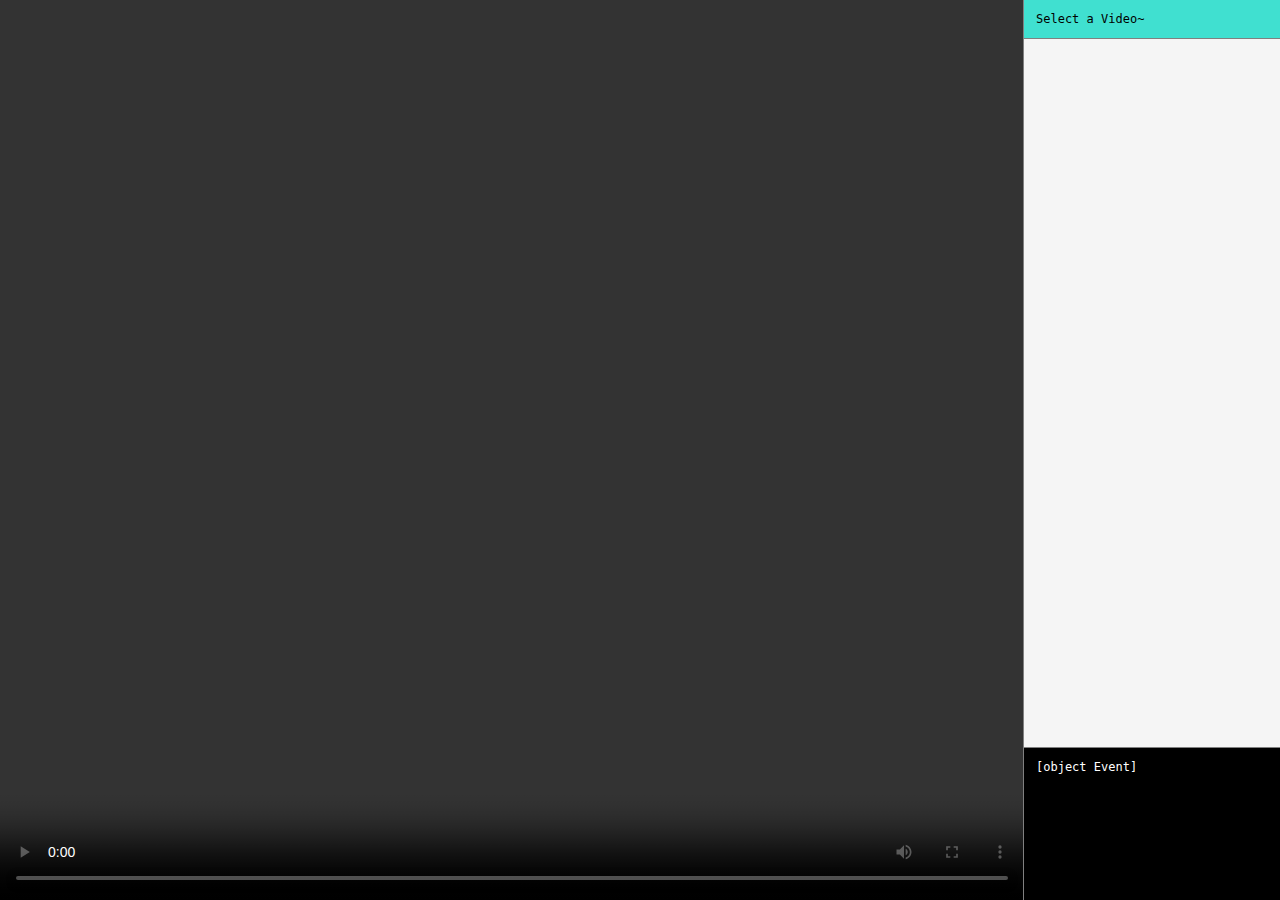
==== index.html @ 286342e9 "Made all interface text non-selectable" ====
<html>
  <head>
	<title>Ijod</title>
	<meta charset="utf-8" />
    <meta name="viewport" content="width=device-width" />
    <meta name="referrer" content="none" />
	<style>
	  ::-webkit-scrollbar { width: 8px; }
	  ::-webkit-scrollbar-track { background: rgba(0,0,0,0.1); }
	  ::-webkit-scrollbar-thumb { background: rgba(0,0,0,0.25); }

	  html, body {
		  margin: 0;
		  padding: 0;
		  width: 100vw;
		  height: 100vh;
		  display: flex;
		  flex-flow: column;
		  font-family: Consolas, Hack, Monaco, monospace, monospace;
		  font-size: 12px;
		  min-width: 512px;
	  }

	  main, aside {
		  position: absolute;
	  }

	  main {
		  background: black;
		  flex-grow: 1;
		  height: 100%;
		  width: calc(100% - 256px);
		  min-width: 256px;
	  }

	  main > video {
		  width: 100%;
		  height: 100%;
	  }

	  aside {
		  background: whitesmoke;
		  width: 256px;
		  height: 100%;
		  border-left: 1px solid gray;
		  display: flex;
		  flex-flow: column;
		  align-self: flex-end;
	  }

	  aside > header {
		  margin: 0;
		  padding: 12px;
		  border-bottom: 1px solid gray;
	  }

	  aside > header { background: turquoise; }
	  aside > header:after { content: "Select a Video~"; }

	  aside > header.loading {
		  background: tomato;
		  cursor: default;
	  }
	  aside > header.loading:after {
		  content: "Loading...";
	  }

	  aside > #list {
		  list-style: none;
		  flex: 1;
		  padding: 0;
		  margin: 0;
		  overflow-y: auto;
		  margin: 0;
	  }

	  aside > #list ul {
		  margin: 0;
		  padding: 0;
	  }
	  
	  aside > #list li {
		  padding: 0;
		  word-break: break-all;
		  list-style: none;
	  }
	  aside > #list li > span {
		  padding: 8px;
		  display: block;
	  }
	  
	  aside > #list li > span:hover {
		  background: gainsboro;
		  cursor: pointer;
	  }
	  aside > #list li.selected {
		  font-weight: bold;
	  }
	  aside > #list li.dir > span {
		  font-style: italic;
	  }
	  aside > #list li.dir > ul {
		  display: none;
	  }
	  aside > #list li.dir.opened > ul {
		  display: block;
		  border-left: 4px solid silver;
	  }

	  aside > #log {
		  background: black;
		  color: white;
		  margin: 0;
		  padding: 12px;
		  width: calc(100% - 24px);
		  height: 128px;
		  overflow-wrap: break-word;
		  overflow-y: auto;
		  border-top: 1px solid gray;
		  align-self: flex-end;
		  font-family: monospace, monospace;
	  }

	  aside > #log > li {
		  list-style: none;
		  border-top: 1px solid gray;
		  padding-top: 4px;
		  margin: 4px 0;
	  }

	  aside > #log > li:first-of-type {
		  border-top-width: 0;
		  margin-top: 0;
		  padding-top: 0;
	  }

	  * {
		  -webkit-user-select: none; /* Safari */
		  -moz-user-select: none; /* Firefox */
		  -ms-user-select: none; /* IE10+/Edge */
		  user-select: none; /* Standard */
	  }
	</style>
  </head>
  <body>
	<main>
	  <video id="video" controls>
		Oh no! This browser doesn’t support HTML video.
	  </video>
	</main>
	<aside>
	  <header id="sync"></header>
	  <div id="list"></div>
	  <ul id="log"></ul>		
	</aside>
  </body>
  <script>
	"use strict";
	const video = document.getElementById("video");
	const list = document.getElementById("list");
	const header = document.getElementById("sync");
	const log = document.getElementById("log");

	const socket = new WebSocket(
		"ws://" + location.hostname + ":" + location.port + "/socket"
	);

	var uid = -1;

	function send(name, data) {
		console.log(name, data);
		socket.send(JSON.stringify({
			"name": name,
			"data": data
		}));
	}

	function logmsg(msg, color) {
		let li = document.createElement("li");
		li.innerHTML = msg;
		li.style.color = color;
		li.title = new Date();
		log.appendChild(li);
		log.scrollTop = log.scrollHeight - 12;
	}

	function loadtree(tree) {
		let ul = document.createElement("ul");

		Object.keys(tree).map((name, idx) => {
			let li = document.createElement("li");
			let span = document.createElement("span");
			span.appendChild(document.createTextNode(name));
			li.appendChild(span);

			if ((typeof tree[name]) === 'string') {
				span.onclick = _ => send("select", tree[name]);
			} else {
				span.onclick = _ => li.classList.toggle("opened");
				li.classList.add("dir");
				
				var subtree = loadtree(tree[name])
				if (subtree) li.appendChild(subtree);
			}

			ul.appendChild(li);
		})
		
		return ul;
	}
		
	function select(path) {
		console.log(video.src = "/data/" + path);
		video.load();
		video.currentTime = 0;
		header.classList.add("loading");
		for (var i = 0; i < list.children.length; i++) {
			var item = list.children[i];
			if (item.innerText == path)
				item.classList.add("selected");
			else  item.classList.remove("selected");
		}
		logmsg("Selected " + path, "lightgreen");
	}

	socket.onmessage = evt => {
		var msg = JSON.parse(evt.data);
		try {
			switch (msg.name) {
			case "list":
				while (list.firstChild)
					list.firstChild.remove();
				list.appendChild(loadtree(msg.data)
								 .childNodes[0]
								 .childNodes[1]);
				break;
			case "pause":
				if (msg.from != uid &&
					uid != -1 &&
					!video.paused) {
					logmsg("Paused video", "lightcoral");
					video.pause();
				}
				break;
			case "play":
				if (msg.from != uid &&
					uid != -1 &&
					video.paused) {
					logmsg("Continued playback", "lightcyan");
					video.play();
				}
				header.classList.remove("loading");
				break;
			case "time":
				if (msg.data &&
					Math.abs(msg.data - video.currentTime) > 0.15) {
					logmsg(msg.data < video.currentTime ?
						   "Jumped backwards" :
						   "Jumped forwards", "blanchedalmond");
					video.currentTime = msg.data;
				}
				break;
			case "uid": uid = msg.data; break;
			case "select": select(msg.data); break;
			case "msg": logmsg(msg.data); break;
			case "join": logmsg(msg.data + " joined", "silver"); break;
			case "pos": send("pos", video.currentTime); break;
			default:
				logmsg("Recieved unknown message: <code>" +
					   msg + "</code>");
			}
		} catch (e) {
			console.log(e);
		}
	}

	socket.onopen = _ => send("join");
	socket.onerror = logmsg;
	window.onclose = _ => logmsg("<em>connection aborted!</em>");
	video.onplay = _ => send("play", video.currentTime);
	video.onseeked = video.onpause = _ => send("pause", video.currentTime);
	video.oncanplay = _ => send("ready");
  </script>
</html>
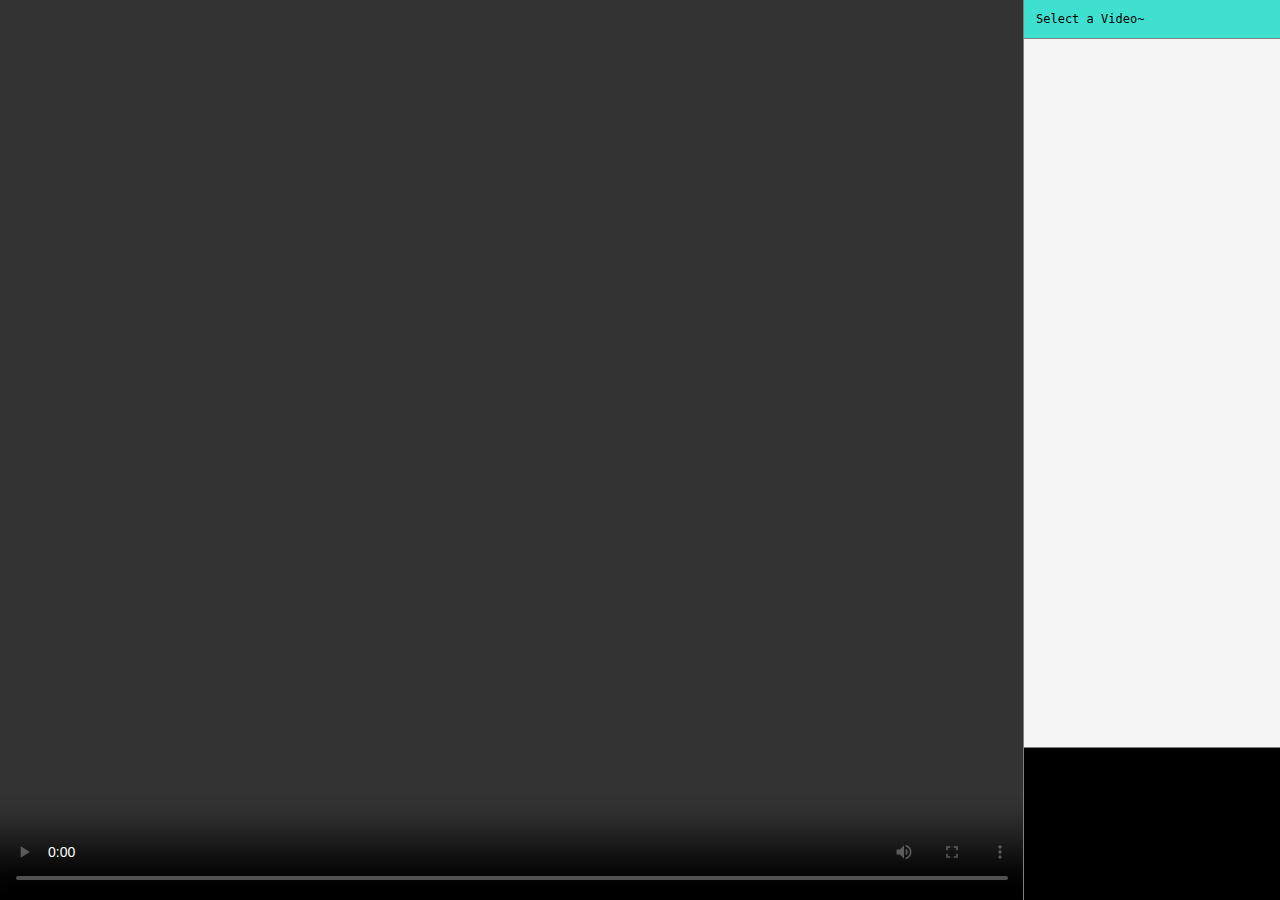
==== commit 3874c1af: "Implemented initial room mechanism" ====
--- a/index.html
+++ b/index.html
@@ -93,11 +93,13 @@
 		  background: gainsboro;
 		  cursor: pointer;
 	  }
-	  aside > #list li.selected {
+	  aside > #list li.dir > span::before {
+		  content: "↳ ";
 		  font-weight: bold;
-	  }
-	  aside > #list li.dir > span {
-		  font-style: italic;
+		  color: orangered;
+	  }
+	  aside > #list li.dir.opened > span::before {
+		  content: "⬎ ";
 	  }
 	  aside > #list li.dir > ul {
 		  display: none;
@@ -161,11 +163,14 @@
 	const header = document.getElementById("sync");
 	const log = document.getElementById("log");
 
+	const room = {{ . }};
 	const socket = new WebSocket(
-		"ws://" + location.hostname + ":" + location.port + "/socket"
+		"ws://" + location.hostname + ":" + location.port +
+			"/socket?id=" + room
 	);
 
 	var uid = -1;
+	var tpad = 1/3;
 
 	function send(name, data) {
 		console.log(name, data);
@@ -214,12 +219,6 @@
 		video.load();
 		video.currentTime = 0;
 		header.classList.add("loading");
-		for (var i = 0; i < list.children.length; i++) {
-			var item = list.children[i];
-			if (item.innerText == path)
-				item.classList.add("selected");
-			else  item.classList.remove("selected");
-		}
 		logmsg("Selected " + path, "lightgreen");
 	}
 
@@ -253,13 +252,14 @@
 				break;
 			case "time":
 				if (msg.data &&
-					Math.abs(msg.data - video.currentTime) > 0.15) {
+					Math.abs(msg.data - video.currentTime) > tpad) {
 					logmsg(msg.data < video.currentTime ?
 						   "Jumped backwards" :
 						   "Jumped forwards", "blanchedalmond");
 					video.currentTime = msg.data;
 				}
 				break;
+			case "tpad": tpad = msg.data; break;
 			case "uid": uid = msg.data; break;
 			case "select": select(msg.data); break;
 			case "msg": logmsg(msg.data); break;
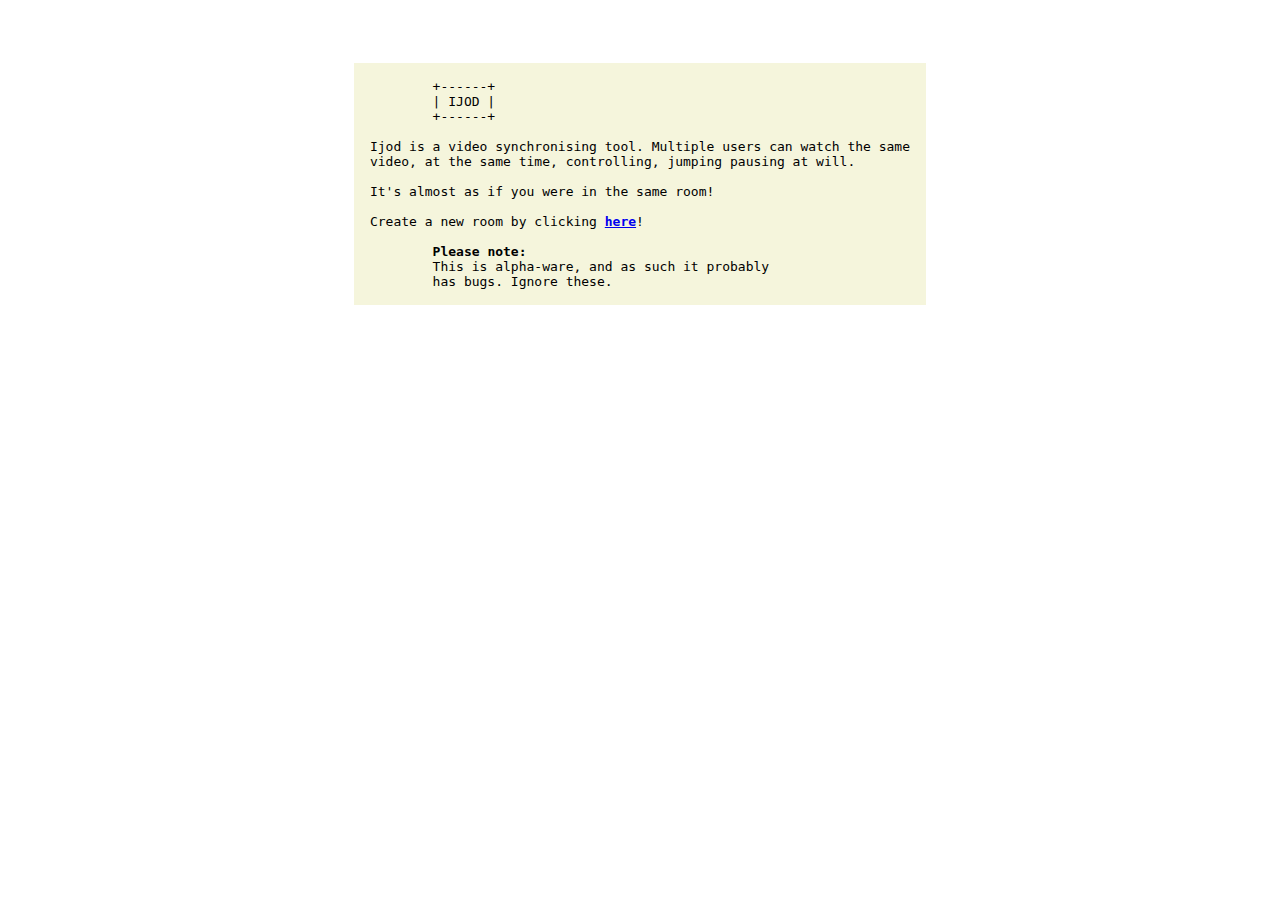
==== commit b2150865: "Created new index.html as startpage" ====
--- a/index.html
+++ b/index.html
@@ -1,284 +1,29 @@
-<html>
-  <head>
-	<title>Ijod</title>
-	<meta charset="utf-8" />
-    <meta name="viewport" content="width=device-width" />
-    <meta name="referrer" content="none" />
-	<style>
-	  ::-webkit-scrollbar { width: 8px; }
-	  ::-webkit-scrollbar-track { background: rgba(0,0,0,0.1); }
-	  ::-webkit-scrollbar-thumb { background: rgba(0,0,0,0.25); }
+<!DOCTYPE html>
+<title>Ijod</title>
+<meta charset="utf-8" />
+<meta name="viewport" content="width=device-width" />
+<meta name="referrer" content="none" />
+<style>
+  pre {
+	  margin: 5% auto;
+	  display: table;
+	  background: beige;
+	  padding: 16px;
+  }
+</style>
+<pre>
+        +------+
+        | IJOD |
+        +------+
+                                    
+Ijod is a video synchronising tool. Multiple users can watch the same
+video, at the same time, controlling, jumping pausing at will.
 
-	  html, body {
-		  margin: 0;
-		  padding: 0;
-		  width: 100vw;
-		  height: 100vh;
-		  display: flex;
-		  flex-flow: column;
-		  font-family: Consolas, Hack, Monaco, monospace, monospace;
-		  font-size: 12px;
-		  min-width: 512px;
-	  }
+It's almost as if you were in the same room!
 
-	  main, aside {
-		  position: absolute;
-	  }
+Create a new room by clicking <a href="/new"><strong>here</strong></a>!
 
-	  main {
-		  background: black;
-		  flex-grow: 1;
-		  height: 100%;
-		  width: calc(100% - 256px);
-		  min-width: 256px;
-	  }
-
-	  main > video {
-		  width: 100%;
-		  height: 100%;
-	  }
-
-	  aside {
-		  background: whitesmoke;
-		  width: 256px;
-		  height: 100%;
-		  border-left: 1px solid gray;
-		  display: flex;
-		  flex-flow: column;
-		  align-self: flex-end;
-	  }
-
-	  aside > header {
-		  margin: 0;
-		  padding: 12px;
-		  border-bottom: 1px solid gray;
-	  }
-
-	  aside > header { background: turquoise; }
-	  aside > header:after { content: "Select a Video~"; }
-
-	  aside > header.loading {
-		  background: tomato;
-		  cursor: default;
-	  }
-	  aside > header.loading:after {
-		  content: "Loading...";
-	  }
-
-	  aside > #list {
-		  list-style: none;
-		  flex: 1;
-		  padding: 0;
-		  margin: 0;
-		  overflow-y: auto;
-		  margin: 0;
-	  }
-
-	  aside > #list ul {
-		  margin: 0;
-		  padding: 0;
-	  }
-	  
-	  aside > #list li {
-		  padding: 0;
-		  word-break: break-all;
-		  list-style: none;
-	  }
-	  aside > #list li > span {
-		  padding: 8px;
-		  display: block;
-	  }
-	  
-	  aside > #list li > span:hover {
-		  background: gainsboro;
-		  cursor: pointer;
-	  }
-	  aside > #list li.dir > span::before {
-		  content: "↳ ";
-		  font-weight: bold;
-		  color: orangered;
-	  }
-	  aside > #list li.dir.opened > span::before {
-		  content: "⬎ ";
-	  }
-	  aside > #list li.dir > ul {
-		  display: none;
-	  }
-	  aside > #list li.dir.opened > ul {
-		  display: block;
-		  border-left: 4px solid silver;
-	  }
-
-	  aside > #log {
-		  background: black;
-		  color: white;
-		  margin: 0;
-		  padding: 12px;
-		  width: calc(100% - 24px);
-		  height: 128px;
-		  overflow-wrap: break-word;
-		  overflow-y: auto;
-		  border-top: 1px solid gray;
-		  align-self: flex-end;
-		  font-family: monospace, monospace;
-	  }
-
-	  aside > #log > li {
-		  list-style: none;
-		  border-top: 1px solid gray;
-		  padding-top: 4px;
-		  margin: 4px 0;
-	  }
-
-	  aside > #log > li:first-of-type {
-		  border-top-width: 0;
-		  margin-top: 0;
-		  padding-top: 0;
-	  }
-
-	  * {
-		  -webkit-user-select: none; /* Safari */
-		  -moz-user-select: none; /* Firefox */
-		  -ms-user-select: none; /* IE10+/Edge */
-		  user-select: none; /* Standard */
-	  }
-	</style>
-  </head>
-  <body>
-	<main>
-	  <video id="video" controls>
-		Oh no! This browser doesn’t support HTML video.
-	  </video>
-	</main>
-	<aside>
-	  <header id="sync"></header>
-	  <div id="list"></div>
-	  <ul id="log"></ul>		
-	</aside>
-  </body>
-  <script>
-	"use strict";
-	const video = document.getElementById("video");
-	const list = document.getElementById("list");
-	const header = document.getElementById("sync");
-	const log = document.getElementById("log");
-
-	const room = {{ . }};
-	const socket = new WebSocket(
-		"ws://" + location.hostname + ":" + location.port +
-			"/socket?id=" + room
-	);
-
-	var uid = -1;
-	var tpad = 1/3;
-
-	function send(name, data) {
-		console.log(name, data);
-		socket.send(JSON.stringify({
-			"name": name,
-			"data": data
-		}));
-	}
-
-	function logmsg(msg, color) {
-		let li = document.createElement("li");
-		li.innerHTML = msg;
-		li.style.color = color;
-		li.title = new Date();
-		log.appendChild(li);
-		log.scrollTop = log.scrollHeight - 12;
-	}
-
-	function loadtree(tree) {
-		let ul = document.createElement("ul");
-
-		Object.keys(tree).map((name, idx) => {
-			let li = document.createElement("li");
-			let span = document.createElement("span");
-			span.appendChild(document.createTextNode(name));
-			li.appendChild(span);
-
-			if ((typeof tree[name]) === 'string') {
-				span.onclick = _ => send("select", tree[name]);
-			} else {
-				span.onclick = _ => li.classList.toggle("opened");
-				li.classList.add("dir");
-				
-				var subtree = loadtree(tree[name])
-				if (subtree) li.appendChild(subtree);
-			}
-
-			ul.appendChild(li);
-		})
-		
-		return ul;
-	}
-		
-	function select(path) {
-		console.log(video.src = "/data/" + path);
-		video.load();
-		video.currentTime = 0;
-		header.classList.add("loading");
-		logmsg("Selected " + path, "lightgreen");
-	}
-
-	socket.onmessage = evt => {
-		var msg = JSON.parse(evt.data);
-		try {
-			switch (msg.name) {
-			case "list":
-				while (list.firstChild)
-					list.firstChild.remove();
-				list.appendChild(loadtree(msg.data)
-								 .childNodes[0]
-								 .childNodes[1]);
-				break;
-			case "pause":
-				if (msg.from != uid &&
-					uid != -1 &&
-					!video.paused) {
-					logmsg("Paused video", "lightcoral");
-					video.pause();
-				}
-				break;
-			case "play":
-				if (msg.from != uid &&
-					uid != -1 &&
-					video.paused) {
-					logmsg("Continued playback", "lightcyan");
-					video.play();
-				}
-				header.classList.remove("loading");
-				break;
-			case "time":
-				if (msg.data &&
-					Math.abs(msg.data - video.currentTime) > tpad) {
-					logmsg(msg.data < video.currentTime ?
-						   "Jumped backwards" :
-						   "Jumped forwards", "blanchedalmond");
-					video.currentTime = msg.data;
-				}
-				break;
-			case "tpad": tpad = msg.data; break;
-			case "uid": uid = msg.data; break;
-			case "select": select(msg.data); break;
-			case "msg": logmsg(msg.data); break;
-			case "join": logmsg(msg.data + " joined", "silver"); break;
-			case "pos": send("pos", video.currentTime); break;
-			default:
-				logmsg("Recieved unknown message: <code>" +
-					   msg + "</code>");
-			}
-		} catch (e) {
-			console.log(e);
-		}
-	}
-
-	socket.onopen = _ => send("join");
-	socket.onerror = logmsg;
-	window.onclose = _ => logmsg("<em>connection aborted!</em>");
-	video.onplay = _ => send("play", video.currentTime);
-	video.onseeked = video.onpause = _ => send("pause", video.currentTime);
-	video.oncanplay = _ => send("ready");
-  </script>
-</html>
+        <strong>Please note:</strong>
+        This is alpha-ware, and as such it probably
+        has bugs. Ignore these.
+</pre>
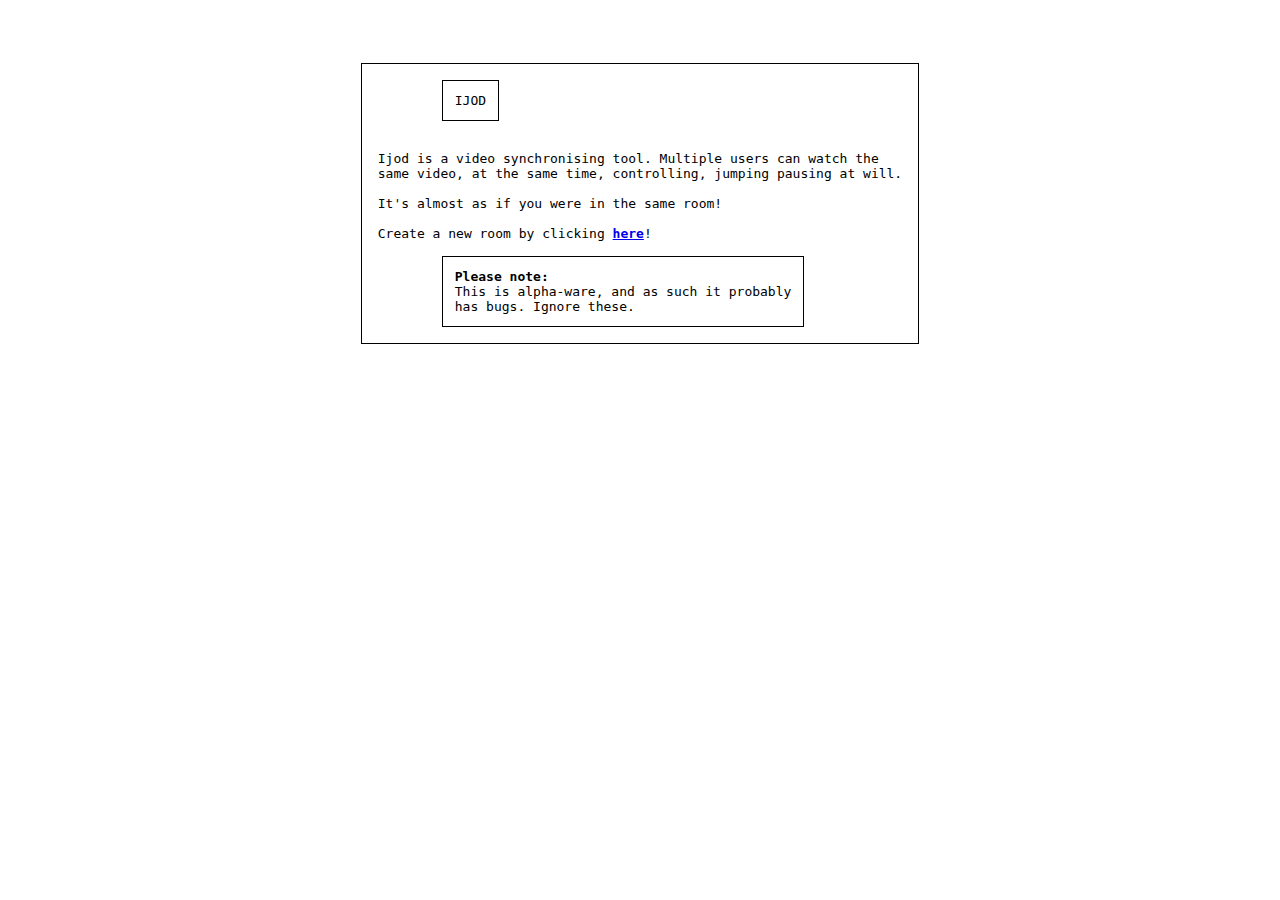
==== commit 2950bbaf: "Re-styled index.html" ====
--- a/index.html
+++ b/index.html
@@ -7,23 +7,27 @@
   pre {
 	  margin: 5% auto;
 	  display: table;
-	  background: beige;
+	  border: 1px solid black;
 	  padding: 16px;
+  }
+
+  .box {
+	  border: 1px solid black;
+	  display: table;
+	  padding: 12px;
+	  margin-left: 64px;
   }
 </style>
 <pre>
-        +------+
-        | IJOD |
-        +------+
-                                    
-Ijod is a video synchronising tool. Multiple users can watch the same
-video, at the same time, controlling, jumping pausing at will.
+<div class="box">IJOD</div>
+
+Ijod is a video synchronising tool. Multiple users can watch the
+same video, at the same time, controlling, jumping pausing at will.
 
 It's almost as if you were in the same room!
 
 Create a new room by clicking <a href="/new"><strong>here</strong></a>!
 
-        <strong>Please note:</strong>
-        This is alpha-ware, and as such it probably
-        has bugs. Ignore these.
-</pre>
+<div class="box"><strong>Please note:</strong>
+This is alpha-ware, and as such it probably
+has bugs. Ignore these.</div></pre>
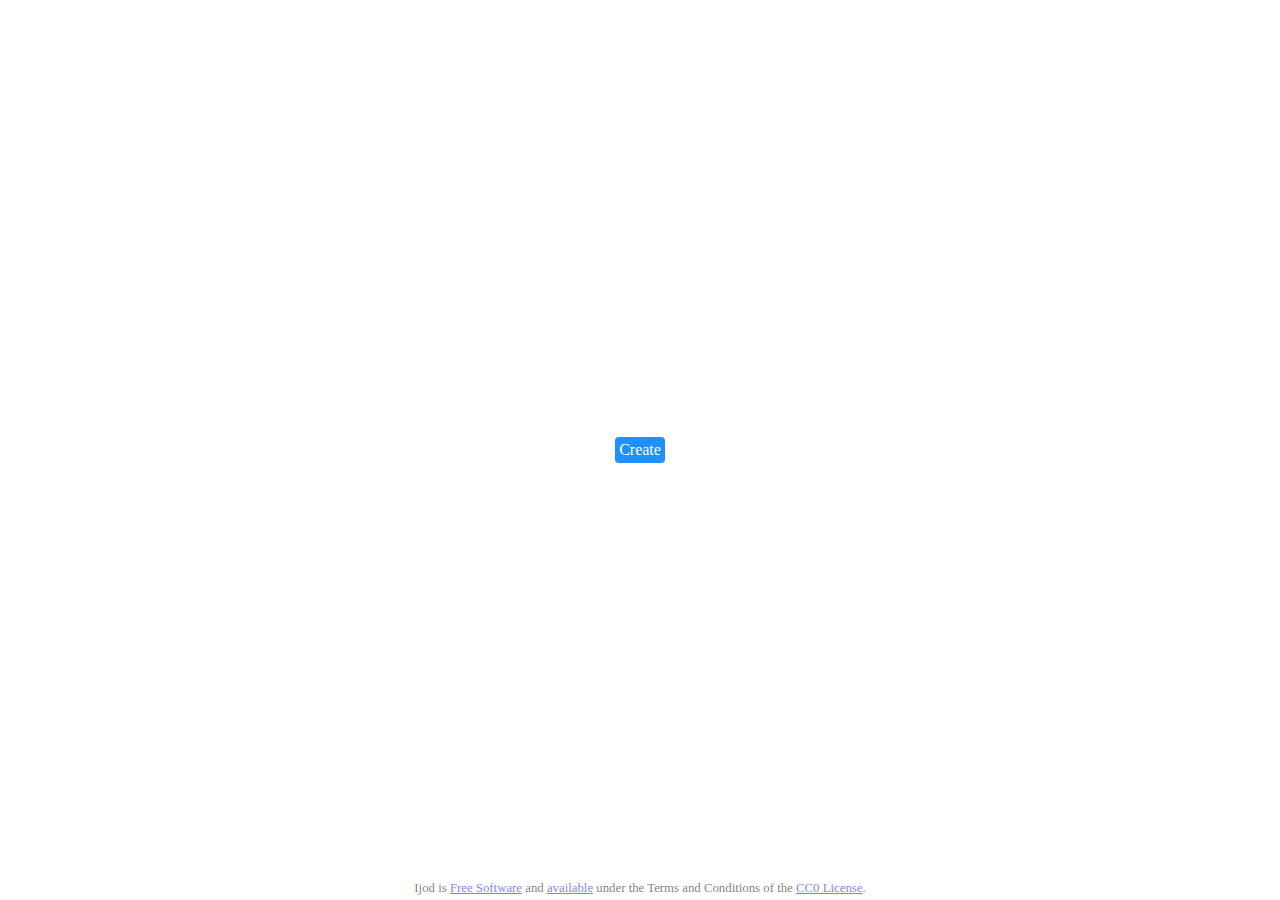
==== commit 1bc4e69f: "Basically rewrite the entire thing" ====
--- a/index.html
+++ b/index.html
@@ -1,33 +1,53 @@
 <!DOCTYPE html>
-<title>Ijod</title>
-<meta charset="utf-8" />
-<meta name="viewport" content="width=device-width" />
-<meta name="referrer" content="none" />
-<style>
-  pre {
-	  margin: 5% auto;
-	  display: table;
-	  border: 1px solid black;
-	  padding: 16px;
-  }
+<html>
+  <head>
+    <title>Ijod</title>
+    <meta charset="utf-8" />
+    <meta name="viewport" content="width=device-width" />
+    <meta name="referrer" content="none" />
+    <style>
+      html, body {
+          height: 100%;
+          margin: 0;
+          padding: 0;
+      }
 
-  .box {
-	  border: 1px solid black;
-	  display: table;
-	  padding: 12px;
-	  margin-left: 64px;
-  }
-</style>
-<pre>
-<div class="box">IJOD</div>
+      body {
+          display: flex;
+          justify-content: center;
+          align-items: center;
+      }
 
-Ijod is a video synchronising tool. Multiple users can watch the
-same video, at the same time, controlling, jumping pausing at will.
+      a#join {
+          background: dodgerblue;
+          color: white;
+          margin: 4px;
+          padding: 4px;
+          border-radius: 4px;
+          text-decoration: none;
+          font-family: cursive;
+      }
 
-It's almost as if you were in the same room!
+      footer {
+          position: absolute;
+          bottom: 0;
+          width: 100%;
+          text-align: center;
+          font-size: 80%;
+          opacity: 50%;
+          margin: 4px;
+      }
+    </style>
+  </head>
+  <body>
+    <a id="join" title="Ijod" href="/new">Create</a>
+    <footer>
+      Ijod is <a href=""></a>
+      <a href="https://www.fsf.org/about/what-is-free-software">Free Software</a> and
+      <a href="https://git.sr.ht/~pkal/ijod">available</a>
+      under the Terms and Conditions of the
+      <a href="https://creativecommons.org/publicdomain/zero/1.0/legalcode">CC0 License</a>.
 
-Create a new room by clicking <a href="/new"><strong>here</strong></a>!
-
-<div class="box"><strong>Please note:</strong>
-This is alpha-ware, and as such it probably
-has bugs. Ignore these.</div></pre>
+    </footer>
+  </body>
+</html>
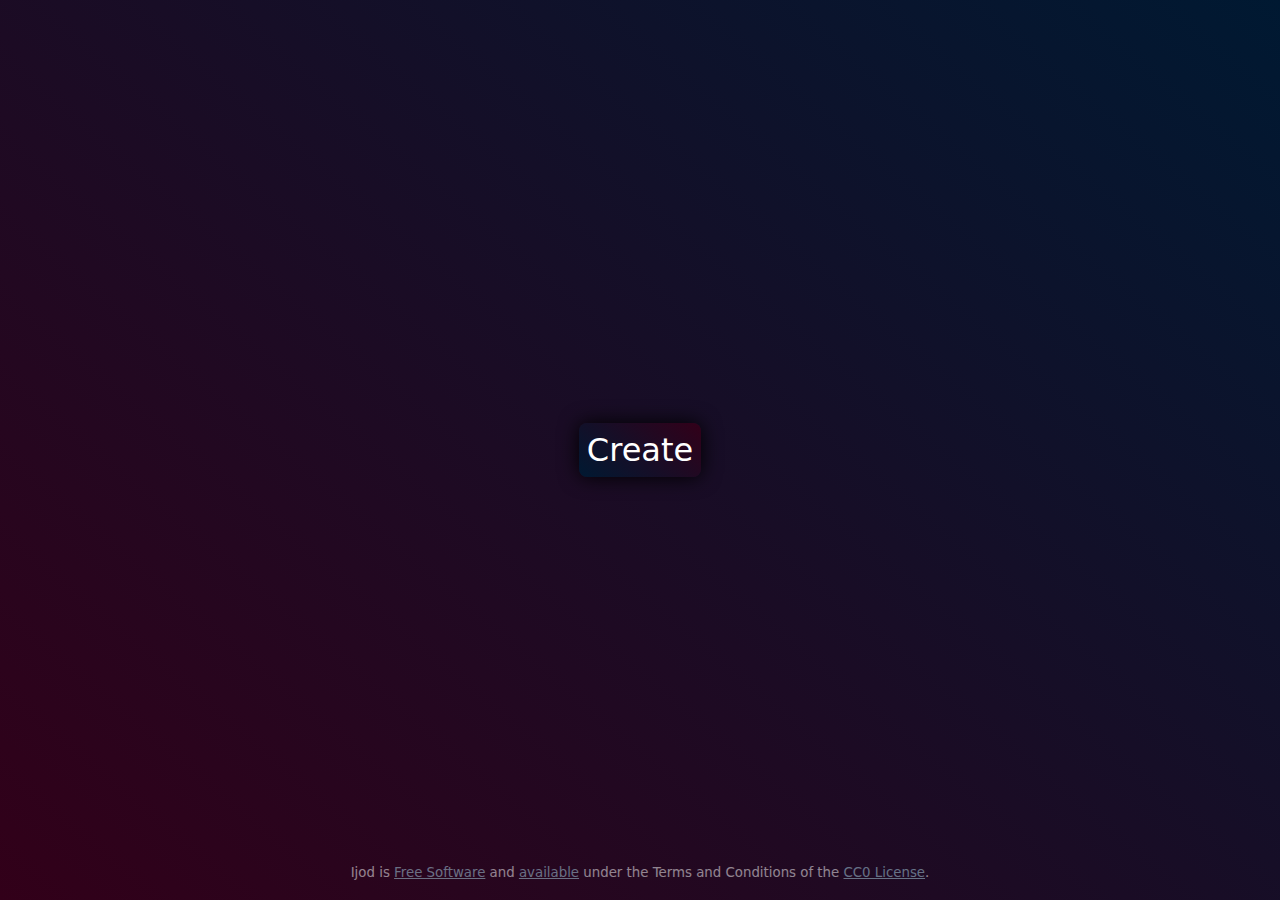
==== commit cbb9ae7d: "Redesign frontpage" ====
--- a/index.html
+++ b/index.html
@@ -10,6 +10,11 @@
           height: 100%;
           margin: 0;
           padding: 0;
+	  background: linear-gradient(40deg,
+				      rgb(50,0,25) 0%,
+				      rgb(0,25,50) 100%);
+	  color: white;
+	  font-family: system-ui;
       }
 
       body {
@@ -19,35 +24,41 @@
       }
 
       a#join {
-          background: dodgerblue;
+          background: linear-gradient(220deg,
+				      rgb(50,0,25) 0%,
+				      rgb(0,25,50) 100%);
+	  box-shadow: 0px 0px 20px black;
           color: white;
-          margin: 4px;
-          padding: 4px;
-          border-radius: 4px;
+          margin: 8px;
+          padding: 8px;
+          border-radius: 8px;
+	  font-size: 200%;
           text-decoration: none;
-          font-family: cursive;
       }
 
       footer {
           position: absolute;
-          bottom: 0;
+          bottom: 16px;
           width: 100%;
           text-align: center;
-          font-size: 80%;
+          font-size: smaller;
           opacity: 50%;
           margin: 4px;
+      }
+
+      a {
+	  color: lightblue;
       }
     </style>
   </head>
   <body>
-    <a id="join" title="Ijod" href="/new">Create</a>
+    <a id="join" title="Create a new room" href="/new">Create</a>
     <footer>
-      Ijod is <a href=""></a>
+      Ijod is
       <a href="https://www.fsf.org/about/what-is-free-software">Free Software</a> and
       <a href="https://git.sr.ht/~pkal/ijod">available</a>
       under the Terms and Conditions of the
       <a href="https://creativecommons.org/publicdomain/zero/1.0/legalcode">CC0 License</a>.
-
     </footer>
   </body>
 </html>
